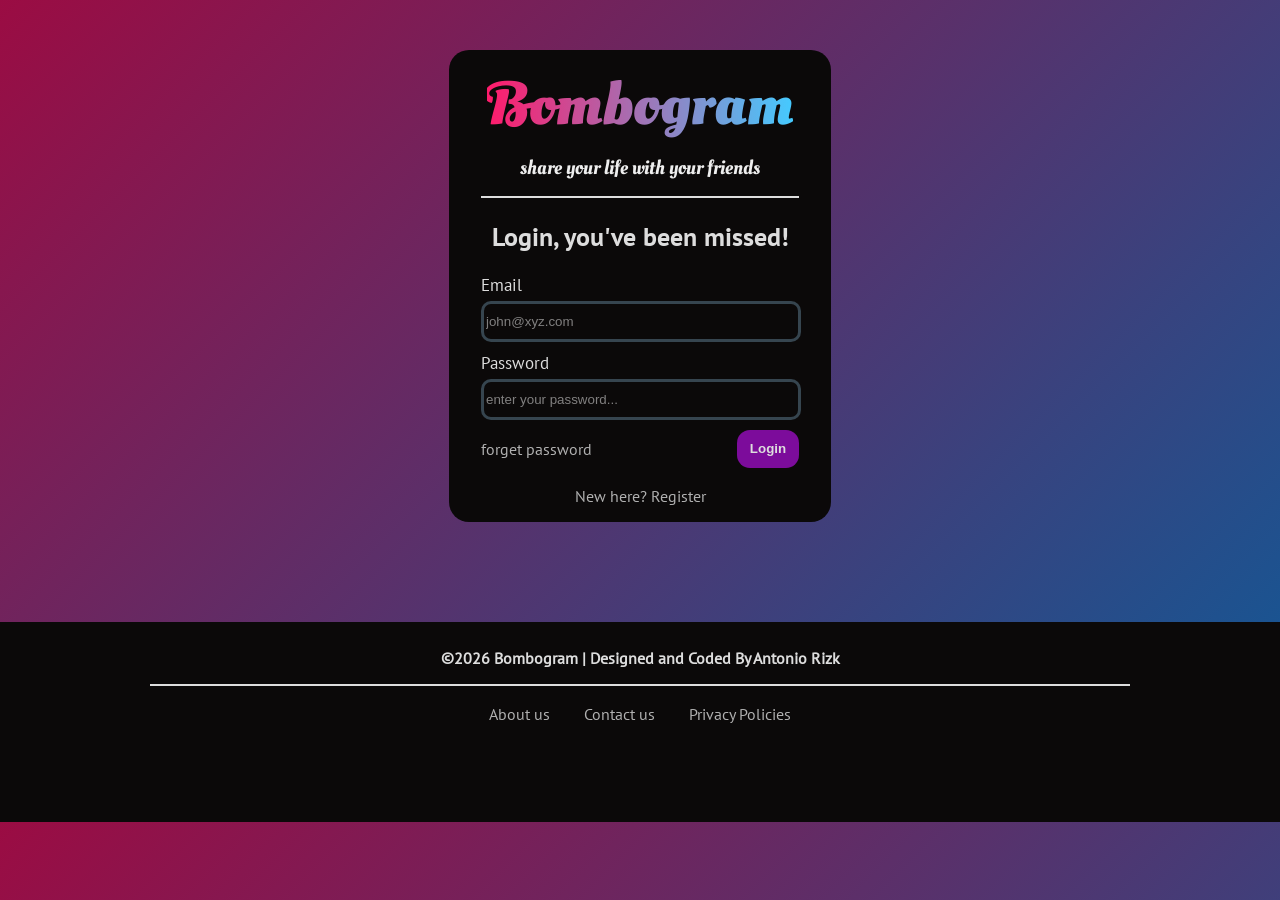
==== index.html @ b2bdd011 "hello all, i am back, i stopped a little for moving to another house. anyways this is part of bombog" ====
<!DOCTYPE html>
<html>
    <head>
        <meta charset="UTF-8">
        <meta name="viewport" content="width=device-width, initial-scale=1.0">
        <link rel="stylesheet" href="./styles/styles.css">
        <title>Bombogram</title>
    </head>
    <body>
        <div class="container">
            <div class="greetings">
                <div class="title">
                    <h1>Bombogram</h1>
                </div>
                <div class="bio-greetings">
                    <p>share your life with your friends</p>
                </div>

            </div>
            <hr class="barrier">
            <div>
                <div class="action-title">
                    <h2>Login, you've been missed!</h2>
                </div>
                <div class="form-container">
                    <form action="">
                    <div class="form-labels">
                        <label for="email">Email</label>
                    </div> 
                    <div class="form-input">
                        <input type="email" id="email" placeholder="john@xyz.com" required>
                    </div>    
                    
                    <div class="form-labels">
                        <label for="password">Password</label>
                    </div>
                    <div class="form-input">
                        <input type="password" id="password" placeholder="enter your password..." required>
                    </div>

                    <div class="login-utils">
                        <div class="form-anker">
                            <a href="pages/forgot-password.html">forget password</a>
                        </div>
                        <div class="form-button">
                            <input type="submit" value="Login">
                        </div>
                    </div>

                    <br>
                    <div class="go-to-register">
                        <div class="form-anker">
                            <a href="pages/register.html">New here? Register</a>
                        </div>
                    </div>

                </form>
                </div>

            </div>
        </div>

            <footer>
                <div class="footer-container">
                    <div class="copyright">
                        <p>&copy;2026 Bombogram | Designed and Coded By Antonio Rizk</p>
                    </div>
                    <div class="footer-urls">
                        <hr>
                        <ul>
                            <li><div class="form-anker"><a href="./pages/aboutus.html">About us</a></div></li>
                            <li><div class="form-anker"><a href="./pages/contactus.html">Contact us</a></div></li>
                            <li><div class="form-anker"><a href="./pages/privacyPolicies.html">Privacy Policies</a></div></li>
                        </ul>
                    </div>

                </div>

            </footer>
    </body>
</html>
---- styles/styles.css ----
@import url('fonts.css');
:root{
    overscroll-behavior: none;
}
body{
    background: linear-gradient(135deg, #9B0C43, #0D5B99);
    margin: 0;
    
}

.container {
    justify-content: center;
    border: none solid #808080;
    border-radius: 20px;
    padding: 0px;
    margin-top: 50px;
    margin-bottom: 100px;
    margin-left: auto;
    margin-right: auto;
    padding-left: 16px;
    padding-right: 16px;
    padding-bottom: 16px;
    padding-top:16px;
    width: 350px;
    background-color: #0B0909;
}

.greetings{
    display: grid;
    justify-content: center;
    align-items: center;
    gap: 0;
    /* border: 2px solid red; */
}

.title {
    display: flex;
    background: linear-gradient(90deg, #FF1B6B, #45CAFF );
    -webkit-background-clip: text;
    background-clip: text;
    -webkit-text-fill-color: transparent;
    font-family: "Oleo Bold";
    font-size: 30px;
    text-align: center;
    /* border: 2px solid #36454F; */
    line-height: 0;
}

.bio-greetings{
    white-space: nowrap;
    color: #EEEEEE;
    font-family: "Oleo Regular";
    font-size: 20px;
    /* border: 2px solid yellow; */
    text-align: center;
    padding: 0;
    margin: 0;
    line-height: 0;
    margin-top: 2px;
}

.barrier{
    margin-left: 16px;
    margin-right: 16px;
    border: 1px solid #DDDDDD;
}

.action-title{
    font-family: "PT bold";
    color: #DDDDDD;
    text-align: center;
    font-size: 17px;
    margin-left: 16px;
    margin-right: 16px;

}

.form-labels{
    font-family: "PT regular";
    /* line-height: 0; */
    color: #DDDDDD;
    font-size: 17px;
    margin-top:10px;

}

.form-container{
    margin-left: 16px;
    margin-right:16px;
}

.form-input > input {
    width: 310px;
    height: 33px;
    border: 3px solid #36454F;
    border-radius: 10px;
    outline: none;
    background-color: #0B0909;
    color: #DDDDDD;
    margin-top: 5px;
}

.form-input > input::placeholder{
    color:#F5F5F5;
    opacity: 0.5;
}

.form-input >input:focus{
    border: 3px solid #FF8FA4
    
}

.login-utils {
    display: flex;
    align-items: center;
    justify-content: space-between;
    margin-top: 10px;
}

.form-anker > a {
    color: #B0B0B0;
    font-family: "PT regular";
    font-size: 16px;
    text-decoration: none;
}

.form-anker > a:visited {
    text-decoration: none;
    color:  #B0B0B0;
    
}

.form-anker > a:hover{
    text-decoration: none;
    color: #FF8FA4;
}

.form-anker> a:active {
    text-decoration: none;
}

.form-button > input{
    width: 62px;
    height: 38px;
    outline: none;
    background: #7C0C9B;
    border: none;
    border-radius: 13px;
    color: #DDDDDD;
    font-weight: bold;
}

.form-button > input:hover{
    background-color: #400C9B;
    color: #b0b0b0;
}

.form-button > input:active{
    background-color: #0C139B;
    color: #6e6e6e;
}

.go-to-register{
    margin-top: 0;
    text-align: center;
    vertical-align: top;
}

.footer-container {
    background-color: #0B0909;
    color: #DDDDDD;
    font-family: "PT regular";
    height: 200px;
}

.copyright {
    text-align: center;
    padding-top: 10px;
    font-weight: bold;
    font-size: 16px;
}


.footer-urls > hr {
    border: 1px solid #DDDDDD;
    margin-left: 150px;
    margin-right: 150px;
    line-height: 0px;
   
}

.footer-urls > ul {
    text-align: center;
    overflow: hidden;
    margin: 0;
    padding: 0;
    padding-top: 10px;
    list-style: none;
}

.footer-urls > ul > li {
    display: inline-block;
    text-decoration: none;
    margin-left: 15px;
    margin-right: 15px;
    font-size: 16px;
}
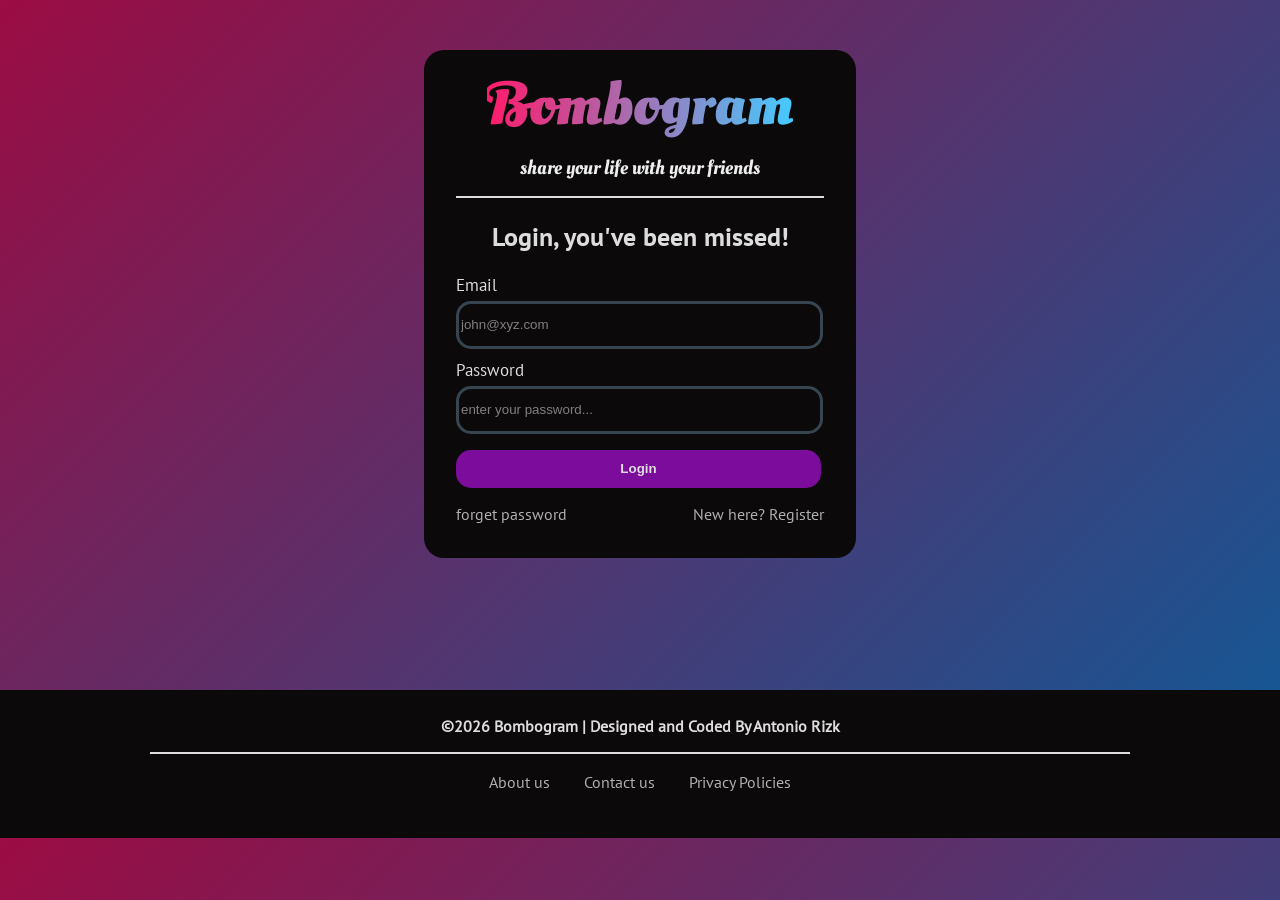
==== commit 72a75788: "updates some styles, better folder structure" ====
--- a/index.html
+++ b/index.html
@@ -3,6 +3,8 @@
     <head>
         <meta charset="UTF-8">
         <meta name="viewport" content="width=device-width, initial-scale=1.0">
+        <link rel="stylesheet" href="./styles/styles.footer.css">
+        <link rel="stylesheet" href="../styles/styles.anchor.css">
         <link rel="stylesheet" href="./styles/styles.css">
         <title>Bombogram</title>
     </head>
@@ -37,21 +39,21 @@
                     <div class="form-input">
                         <input type="password" id="password" placeholder="enter your password..." required>
                     </div>
-
-                    <div class="login-utils">
-                        <div class="form-anker">
-                            <a href="pages/forgot-password.html">forget password</a>
-                        </div>
                         <div class="form-button">
                             <input type="submit" value="Login">
+                        </div>
+                    <div class="useful-links">
+                        <div class="form-anchor">
+                            <a href="pages/forget-password.html">forget password</a>
+                        </div>
+                        <div class="form-anchor">
+                            <a href="pages/register.html">New here? Register</a>
                         </div>
                     </div>
 
                     <br>
                     <div class="go-to-register">
-                        <div class="form-anker">
-                            <a href="pages/register.html">New here? Register</a>
-                        </div>
+
                     </div>
 
                 </form>
@@ -68,9 +70,9 @@
                     <div class="footer-urls">
                         <hr>
                         <ul>
-                            <li><div class="form-anker"><a href="./pages/aboutus.html">About us</a></div></li>
-                            <li><div class="form-anker"><a href="./pages/contactus.html">Contact us</a></div></li>
-                            <li><div class="form-anker"><a href="./pages/privacyPolicies.html">Privacy Policies</a></div></li>
+                            <li><div class="form-anchor"><a href="./pages/aboutus.html">About us</a></div></li>
+                            <li><div class="form-anchor"><a href="./pages/contactus.html">Contact us</a></div></li>
+                            <li><div class="form-anchor"><a href="./pages/privacyPolicies.html">Privacy Policies</a></div></li>
                         </ul>
                     </div>
 
--- a/styles/styles.footer.css
+++ b/styles/styles.footer.css
@@ -0,0 +1,40 @@
+@import url('fonts.css');
+.footer-container {
+    background-color: #0B0909;
+    color: #DDDDDD;
+    font-family: "PT regular";
+    height: 148px;
+}
+
+.copyright {
+    text-align: center;
+    padding-top: 10px;
+    font-weight: bold;
+    font-size: 16px;
+}
+
+
+.footer-urls > hr {
+    border: 1px solid #DDDDDD;
+    margin-left: 150px;
+    margin-right: 150px;
+    line-height: 0px;
+   
+}
+
+.footer-urls > ul {
+    text-align: center;
+    overflow: hidden;
+    margin: 0;
+    padding: 0;
+    padding-top: 10px;
+    list-style: none;
+}
+
+.footer-urls > ul > li {
+    display: inline-block;
+    text-decoration: none;
+    margin-left: 15px;
+    margin-right: 15px;
+    font-size: 16px;
+}
--- a/styles/styles.anchor.css
+++ b/styles/styles.anchor.css
@@ -0,0 +1,23 @@
+@import url('fonts.css');
+
+.form-anchor > a {
+    color: #B0B0B0;
+    font-family: "PT regular";
+    font-size: 16px;
+    text-decoration: none;
+}
+
+.form-anchor > a:visited {
+    text-decoration: none;
+    color:  #B0B0B0;
+    
+}
+
+.form-anchor > a:hover{
+    text-decoration: none;
+    color: #8f0eb3;
+}
+
+.form-anchor> a:active {
+    text-decoration: none;
+}
--- a/styles/styles.css
+++ b/styles/styles.css
@@ -14,14 +14,14 @@
     border-radius: 20px;
     padding: 0px;
     margin-top: 50px;
-    margin-bottom: 100px;
+    margin-bottom: 132px;
     margin-left: auto;
     margin-right: auto;
     padding-left: 16px;
     padding-right: 16px;
     padding-bottom: 16px;
     padding-top:16px;
-    width: 350px;
+    width: 400px;
     background-color: #0B0909;
 }
 
@@ -90,10 +90,10 @@
 }
 
 .form-input > input {
-    width: 310px;
-    height: 33px;
+    width: 357px;
+    height: 40px;
     border: 3px solid #36454F;
-    border-radius: 10px;
+    border-radius: 15px;
     outline: none;
     background-color: #0B0909;
     color: #DDDDDD;
@@ -110,98 +110,43 @@
     
 }
 
-.login-utils {
-    display: flex;
-    align-items: center;
-    justify-content: space-between;
-    margin-top: 10px;
-}
 
-.form-anker > a {
-    color: #B0B0B0;
-    font-family: "PT regular";
-    font-size: 16px;
-    text-decoration: none;
-}
 
-.form-anker > a:visited {
-    text-decoration: none;
-    color:  #B0B0B0;
-    
-}
 
-.form-anker > a:hover{
-    text-decoration: none;
-    color: #FF8FA4;
-}
-
-.form-anker> a:active {
-    text-decoration: none;
-}
 
 .form-button > input{
-    width: 62px;
+    width: 365px;
     height: 38px;
     outline: none;
     background: #7C0C9B;
     border: none;
-    border-radius: 13px;
+    border-radius: 15px;
     color: #DDDDDD;
     font-weight: bold;
+    margin-top: 16px;
+    
 }
 
 .form-button > input:hover{
-    background-color: #400C9B;
+    background-color: #8f0eb3;
     color: #b0b0b0;
 }
 
 .form-button > input:active{
-    background-color: #0C139B;
+    background-color: #690a83;
     color: #6e6e6e;
 }
 
-.go-to-register{
+.useful-links {
+    display: flex;
+    align-items: center;
+    justify-content: space-between;
+    margin-top: 16px;
+}
+
+/* .go-to-register{
     margin-top: 0;
     text-align: center;
     vertical-align: top;
-}
+} */
 
-.footer-container {
-    background-color: #0B0909;
-    color: #DDDDDD;
-    font-family: "PT regular";
-    height: 200px;
-}
-
-.copyright {
-    text-align: center;
-    padding-top: 10px;
-    font-weight: bold;
-    font-size: 16px;
-}
-
-
-.footer-urls > hr {
-    border: 1px solid #DDDDDD;
-    margin-left: 150px;
-    margin-right: 150px;
-    line-height: 0px;
-   
-}
-
-.footer-urls > ul {
-    text-align: center;
-    overflow: hidden;
-    margin: 0;
-    padding: 0;
-    padding-top: 10px;
-    list-style: none;
-}
-
-.footer-urls > ul > li {
-    display: inline-block;
-    text-decoration: none;
-    margin-left: 15px;
-    margin-right: 15px;
-    font-size: 16px;
-}
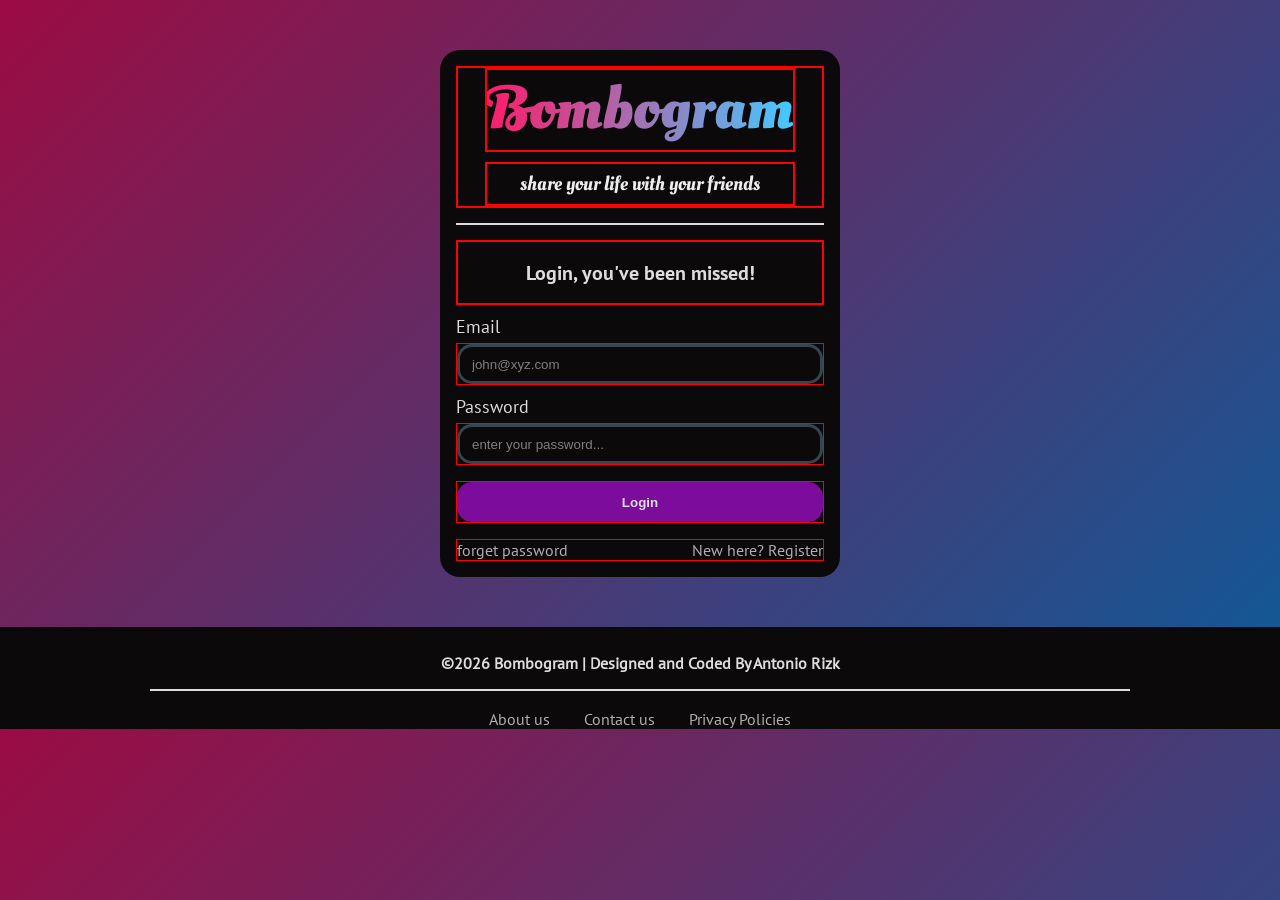
==== commit 2280c1d6: "FIX: - Pages are now comabtible with any screen size." ====
--- a/index.html
+++ b/index.html
@@ -4,7 +4,8 @@
         <meta charset="UTF-8">
         <meta name="viewport" content="width=device-width, initial-scale=1.0">
         <link rel="stylesheet" href="./styles/styles.footer.css">
-        <link rel="stylesheet" href="../styles/styles.anchor.css">
+        <link rel="stylesheet" href="./styles/styles.anchor.css">
+        <link rel="stylesheet" href="./styles/styles.label.css">
         <link rel="stylesheet" href="./styles/styles.css">
         <title>Bombogram</title>
     </head>
@@ -26,37 +27,33 @@
                 </div>
                 <div class="form-container">
                     <form action="">
-                    <div class="form-labels">
-                        <label for="email">Email</label>
-                    </div> 
-                    <div class="form-input">
-                        <input type="email" id="email" placeholder="john@xyz.com" required>
-                    </div>    
-                    
-                    <div class="form-labels">
-                        <label for="password">Password</label>
-                    </div>
-                    <div class="form-input">
-                        <input type="password" id="password" placeholder="enter your password..." required>
-                    </div>
-                        <div class="form-button">
-                            <input type="submit" value="Login">
+                        <div class="grp-label-inputs"></div>
+                        <div class="label">
+                            <label for="email">Email</label>
+                        </div> 
+                        <div class="form-input">
+                            <input type="email" id="email" placeholder="john@xyz.com" required>
+                        </div>    
+                        
+                        <div class="label">
+                            <label for="password">Password</label>
                         </div>
-                    <div class="useful-links">
-                        <div class="form-anchor">
-                            <a href="pages/forget-password.html">forget password</a>
+                        <div class="form-input">
+                            <input type="password" id="password" placeholder="enter your password..." required>
                         </div>
-                        <div class="form-anchor">
-                            <a href="pages/register.html">New here? Register</a>
+                            <div class="form-button">
+                                <input type="submit" value="Login">
+                            </div>
+                        <div class="useful-links">
+                            <div class="form-anchor">
+                                <a href="pages/forget-password.html">forget password</a>
+                            </div>
+                            <div class="form-anchor">
+                                <a href="pages/register.html">New here? Register</a>
+                            </div>
                         </div>
-                    </div>
 
-                    <br>
-                    <div class="go-to-register">
-
-                    </div>
-
-                </form>
+                    </form>
                 </div>
 
             </div>
@@ -70,9 +67,9 @@
                     <div class="footer-urls">
                         <hr>
                         <ul>
-                            <li><div class="form-anchor"><a href="./pages/aboutus.html">About us</a></div></li>
-                            <li><div class="form-anchor"><a href="./pages/contactus.html">Contact us</a></div></li>
-                            <li><div class="form-anchor"><a href="./pages/privacyPolicies.html">Privacy Policies</a></div></li>
+                            <li><div class="form-anchor"><a href="#">About us</a></div></li>
+                            <li><div class="form-anchor"><a href="#">Contact us</a></div></li>
+                            <li><div class="form-anchor"><a href="#">Privacy Policies</a></div></li>
                         </ul>
                     </div>
 
--- a/styles/styles.footer.css
+++ b/styles/styles.footer.css
@@ -3,7 +3,8 @@
     background-color: #0B0909;
     color: #DDDDDD;
     font-family: "PT regular";
-    height: 148px;
+    height: 100%;
+    max-height: 150px;
 }
 
 .copyright {
--- a/styles/styles.anchor.css
+++ b/styles/styles.anchor.css
@@ -3,7 +3,7 @@
 .form-anchor > a {
     color: #B0B0B0;
     font-family: "PT regular";
-    font-size: 16px;
+    font-size: clamp(6px,5vw,16px);
     text-decoration: none;
 }
 
--- a/styles/styles.label.css
+++ b/styles/styles.label.css
@@ -0,0 +1,10 @@
+@import url('fonts.css');
+
+.label{
+    font-family: "PT regular";
+    /* line-height: 0; */
+    color: #DDDDDD;
+    font-size: clamp(8px, 5vw, 18px);
+    margin-top:10px;
+
+}
--- a/styles/styles.css
+++ b/styles/styles.css
@@ -1,152 +1,138 @@
-@import url('fonts.css');
-:root{
-    overscroll-behavior: none;
+@import url("fonts.css");
+
+*,
+*::before,
+*::after {
+  box-sizing: border-box;
 }
-body{
-    background: linear-gradient(135deg, #9B0C43, #0D5B99);
-    margin: 0;
-    
+:root {
+  overscroll-behavior: none;
+}
+body {
+  background: linear-gradient(135deg, #9b0c43, #0d5b99);
+  width: 100%;
+  max-height: 100vh;
+  margin: 0;
+}
+.container {
+  display: flex;
+  flex-direction: column;
+  border: none;
+  border-radius: 20px;
+  margin-top: 50px;
+  margin-bottom: 50px;
+  margin-left: auto;
+  margin-right: auto;
+  padding-left: 16px;
+  padding-right: 16px;
+  padding-bottom: 16px;
+  padding-top: 16px;
+  /* width: clamp(20%, 100%, 100%); */
+  width: 100%;
+  max-width: 400px;
+  height: auto;
+  background-color: #0b0909;
 }
 
-.container {
-    justify-content: center;
-    border: none solid #808080;
-    border-radius: 20px;
-    padding: 0px;
-    margin-top: 50px;
-    margin-bottom: 132px;
-    margin-left: auto;
-    margin-right: auto;
-    padding-left: 16px;
-    padding-right: 16px;
-    padding-bottom: 16px;
-    padding-top:16px;
-    width: 400px;
-    background-color: #0B0909;
-}
-
-.greetings{
-    display: grid;
-    justify-content: center;
-    align-items: center;
-    gap: 0;
-    /* border: 2px solid red; */
+.greetings {
+  display: grid;
+  justify-content: center;
+  gap: 10px;
+  border: 2px solid red;
 }
 
 .title {
-    display: flex;
-    background: linear-gradient(90deg, #FF1B6B, #45CAFF );
-    -webkit-background-clip: text;
-    background-clip: text;
-    -webkit-text-fill-color: transparent;
-    font-family: "Oleo Bold";
-    font-size: 30px;
-    text-align: center;
-    /* border: 2px solid #36454F; */
-    line-height: 0;
+  display: inline-block;
+  background: linear-gradient(90deg, #ff1b6b, #45caff);
+  -webkit-background-clip: text;
+  background-clip: text;
+  -webkit-text-fill-color: transparent;
+  font-family: "Oleo Bold";
+  font-size: clamp(20px, 5vw, 30px);
+  border: 2px solid #ff0000;
+  line-height: 0;
+  margin: 0 auto;
 }
 
-.bio-greetings{
-    white-space: nowrap;
-    color: #EEEEEE;
-    font-family: "Oleo Regular";
-    font-size: 20px;
-    /* border: 2px solid yellow; */
-    text-align: center;
-    padding: 0;
-    margin: 0;
-    line-height: 0;
-    margin-top: 2px;
+.bio-greetings {
+  color: #eeeeee;
+  font-family: "Oleo Regular";
+  font-size: clamp(10px, 5vw, 20px);
+  border: 2px solid red;
+  text-align: center;
+  line-height: 0;
 }
 
-.barrier{
-    margin-left: 16px;
-    margin-right: 16px;
-    border: 1px solid #DDDDDD;
+.barrier {
+  width: 100%;
+  border: none;
+  margin: 15px auto;
+  border: 1px solid #dddddd;
+}
+.action-title {
+  font-family: "PT bold";
+  color: #dddddd;
+  text-align: center;
+  font-size: clamp(10px, 85%, 20px);
+  border: 2px solid red;
 }
 
-.action-title{
-    font-family: "PT bold";
-    color: #DDDDDD;
-    text-align: center;
-    font-size: 17px;
-    margin-left: 16px;
-    margin-right: 16px;
-
+.form-container {
+  width: 100%;
 }
 
-.form-labels{
-    font-family: "PT regular";
-    /* line-height: 0; */
-    color: #DDDDDD;
-    font-size: 17px;
-    margin-top:10px;
-
+.form-input {
+  border: 1px solid#ff0000;
+  margin-top: 5px;
 }
-
-.form-container{
-    margin-left: 16px;
-    margin-right:16px;
+.form-input > input {
+  width: 100%;
+  height: 40px;
+  border: 3px solid #36454f;
+  border-radius: 15px;
+  outline: none;
+  background-color: #0b0909;
+  color: #dddddd;
+  padding: 0 12px;
+  box-sizing: border-box;
 }
-
-.form-input > input {
-    width: 357px;
-    height: 40px;
-    border: 3px solid #36454F;
-    border-radius: 15px;
-    outline: none;
-    background-color: #0B0909;
-    color: #DDDDDD;
-    margin-top: 5px;
+.form-input > input::placeholder {
+  color: #f5f5f5;
+  opacity: 0.5;
 }
-
-.form-input > input::placeholder{
-    color:#F5F5F5;
-    opacity: 0.5;
+.form-input > input:focus {
+  border: 3px solid #ff8fa4;
 }
-
-.form-input >input:focus{
-    border: 3px solid #FF8FA4
-    
+.form-button {
+  border: 1px solid#ff0000;
+  margin-top: 16px;
+  text-align: center;
+  width: 100%;
 }
-
-
-
-
-
-.form-button > input{
-    width: 365px;
-    height: 38px;
-    outline: none;
-    background: #7C0C9B;
-    border: none;
-    border-radius: 15px;
-    color: #DDDDDD;
-    font-weight: bold;
-    margin-top: 16px;
-    
+.form-button > input {
+  width: 100%;
+  height: 40px;
+  background: #7c0c9b;
+  border: none;
+  border-radius: 15px;
+  color: #dddddd;
+  font-weight: bold;
+  cursor: pointer;
 }
-
-.form-button > input:hover{
-    background-color: #8f0eb3;
-    color: #b0b0b0;
+.form-button > input:hover {
+  background-color: #8f0eb3;
+  color: #b0b0b0;
 }
-
-.form-button > input:active{
-    background-color: #690a83;
-    color: #6e6e6e;
+.form-button > input:active {
+  background-color: #690a83;
+  color: #6e6e6e;
 }
-
 .useful-links {
-    display: flex;
-    align-items: center;
-    justify-content: space-between;
-    margin-top: 16px;
+  display: flex;
+  align-items: center;
+  justify-content: space-between;
+  margin-top: 16px;
+  margin-bottom: 0px;
+  width: 100%;
+  border: 1px solid#ff0000;
 }
-
-/* .go-to-register{
-    margin-top: 0;
-    text-align: center;
-    vertical-align: top;
-} */
-
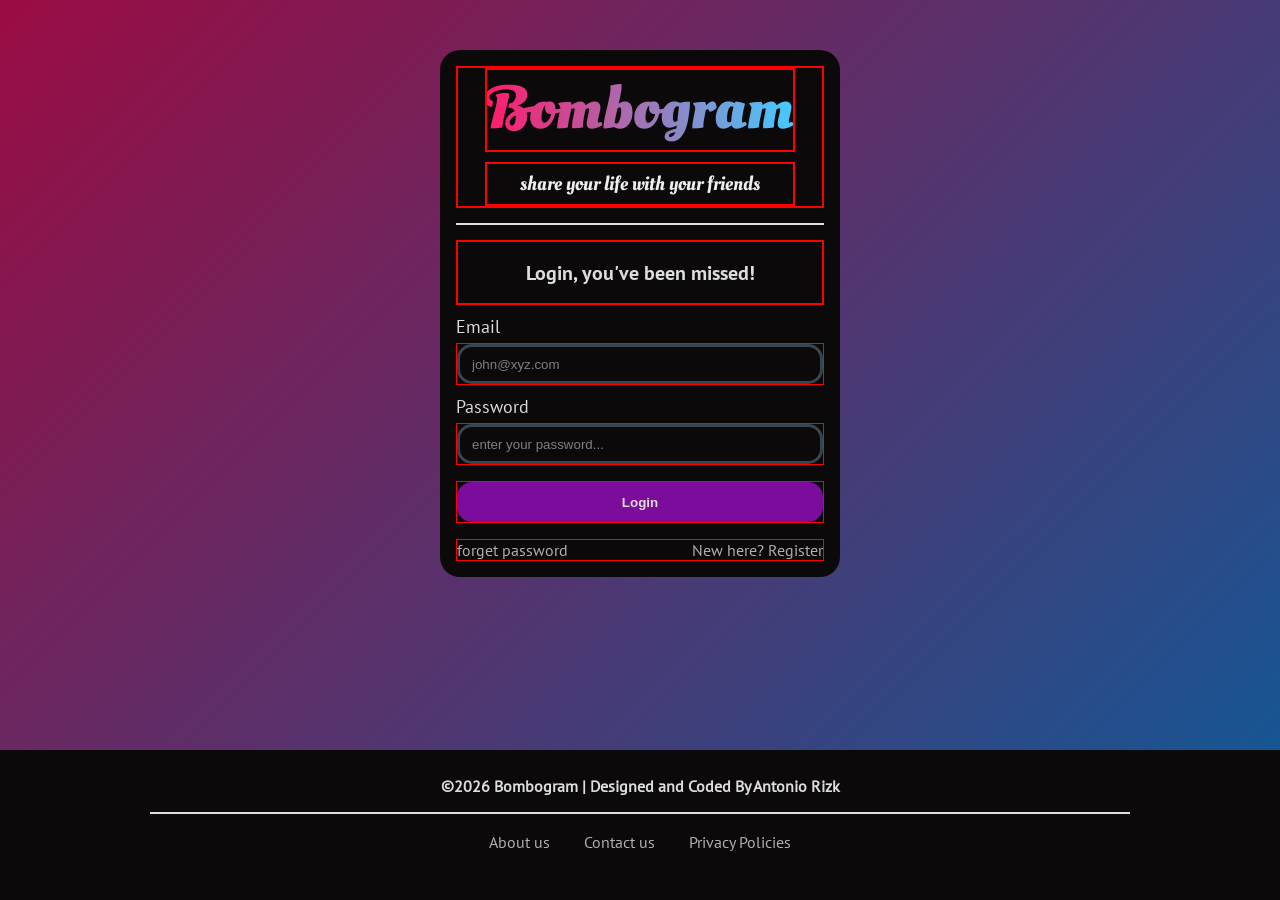
==== commit c1e66096: "UPDATE: Enhanced folder structur" ====
--- a/index.html
+++ b/index.html
@@ -3,9 +3,11 @@
     <head>
         <meta charset="UTF-8">
         <meta name="viewport" content="width=device-width, initial-scale=1.0">
-        <link rel="stylesheet" href="./styles/styles.footer.css">
-        <link rel="stylesheet" href="./styles/styles.anchor.css">
-        <link rel="stylesheet" href="./styles/styles.label.css">
+        <link rel="stylesheet" href="./styles/footer/styles.footer.css">
+        <link rel="stylesheet" href="./styles/anchor/styles.anchor.css">
+        <link rel="stylesheet" href="./styles/label/styles.label.css">
+        <link rel="stylesheet" href="./styles/button/styles.button.css">
+        <link rel="stylesheet" href="./styles/input/styles.input.css" />
         <link rel="stylesheet" href="./styles/styles.css">
         <title>Bombogram</title>
     </head>
@@ -28,20 +30,24 @@
                 <div class="form-container">
                     <form action="">
                         <div class="grp-label-inputs"></div>
-                        <div class="label">
-                            <label for="email">Email</label>
-                        </div> 
-                        <div class="form-input">
-                            <input type="email" id="email" placeholder="john@xyz.com" required>
-                        </div>    
-                        
-                        <div class="label">
-                            <label for="password">Password</label>
+                        <div class="label-input-container">
+                            <div class="label">
+                                <label for="email">Email</label>
+                            </div> 
+                            <div class="input">
+                                <input type="email" id="email" placeholder="john@xyz.com" required>
+                            </div>   
                         </div>
-                        <div class="form-input">
-                            <input type="password" id="password" placeholder="enter your password..." required>
+ 
+                        <div class="label-input-container">
+                            <div class="label">
+                                <label for="password">Password</label>
+                            </div>
+                            <div class="input">
+                                <input type="password" id="password" placeholder="enter your password..." required>
+                            </div>
                         </div>
-                            <div class="form-button">
+                            <div class="button">
                                 <input type="submit" value="Login">
                             </div>
                         <div class="useful-links">
--- a/styles/footer/styles.footer.css
+++ b/styles/footer/styles.footer.css
@@ -0,0 +1,42 @@
+@import url('../fonts/fonts.css');
+@import url("../styles.css");
+.footer-container {
+  background-color: #0b0909;
+  color: #dddddd;
+  font-family: "PT regular";
+  height: 150px;
+  width: 100%;
+  margin-top: 50px;
+  flex-shrink: 0;
+}
+
+.copyright {
+  text-align: center;
+  padding-top: 10px;
+  font-weight: bold;
+  font-size: 16px;
+}
+
+.footer-urls > hr {
+  border: 1px solid #dddddd;
+  margin-left: 150px;
+  margin-right: 150px;
+  line-height: 0px;
+}
+
+.footer-urls > ul {
+  text-align: center;
+  overflow: hidden;
+  margin: 0;
+  padding: 0;
+  padding-top: 10px;
+  list-style: none;
+}
+
+.footer-urls > ul > li {
+  display: inline-block;
+  text-decoration: none;
+  margin-left: 15px;
+  margin-right: 15px;
+  font-size: 16px;
+}
--- a/styles/anchor/styles.anchor.css
+++ b/styles/anchor/styles.anchor.css
@@ -0,0 +1,23 @@
+@import url('../fonts/fonts.css');
+
+.form-anchor > a {
+    color: #B0B0B0;
+    font-family: "PT regular";
+    font-size: clamp(6px,5vw,16px);
+    text-decoration: none;
+}
+
+.form-anchor > a:visited {
+    text-decoration: none;
+    color:  #B0B0B0;
+    
+}
+
+.form-anchor > a:hover{
+    text-decoration: none;
+    color: #8f0eb3;
+}
+
+.form-anchor> a:active {
+    text-decoration: none;
+}
--- a/styles/label/styles.label.css
+++ b/styles/label/styles.label.css
@@ -0,0 +1,9 @@
+@import url("../fonts/fonts.css");
+
+.label{
+    font-family: "PT regular";
+    /* line-height: 0; */
+    color: #DDDDDD;
+    font-size: clamp(8px, 5vw, 18px);
+    margin-top:10px;
+}
--- a/styles/button/styles.button.css
+++ b/styles/button/styles.button.css
@@ -0,0 +1,27 @@
+.button {
+  border: 1px solid#ff0000;
+  margin-top: 16px;
+  text-align: center;
+  width: 100%;
+}
+
+.button > input {
+  width: 100%;
+  height: 40px;
+  background: #7c0c9b;
+  border: none;
+  border-radius: 15px;
+  color: #dddddd;
+  font-weight: bold;
+  cursor: pointer;
+}
+
+.button > input:hover {
+  background-color: #8f0eb3;
+  color: #b0b0b0;
+}
+
+.button > input:active {
+  background-color: #690a83;
+  color: #6e6e6e;
+}
--- a/styles/input/styles.input.css
+++ b/styles/input/styles.input.css
@@ -0,0 +1,23 @@
+.input {
+  border: 1px solid#ff0000;
+  margin-top: 5px;
+}
+.input > input {
+  width: 100%;
+  height: 40px;
+  border: 3px solid #36454f;
+  border-radius: 15px;
+  outline: none;
+  background-color: #0b0909;
+  color: #dddddd;
+  padding: 0 12px;
+  box-sizing: border-box;
+}
+
+.input > input::placeholder {
+  color: #f5f5f5;
+  opacity: 0.5;
+}
+.input > input:focus {
+  border: 3px solid #ff8fa4;
+}
--- a/styles/styles.css
+++ b/styles/styles.css
@@ -1,4 +1,4 @@
-@import url("fonts.css");
+@import url("./fonts/fonts.css");
 
 *,
 *::before,
@@ -8,19 +8,23 @@
 :root {
   overscroll-behavior: none;
 }
+
 body {
   background: linear-gradient(135deg, #9b0c43, #0d5b99);
   width: 100%;
-  max-height: 100vh;
+  min-height: 100vh;
   margin: 0;
+  display: flex;
+  flex-direction: column;
 }
+
 .container {
   display: flex;
   flex-direction: column;
   border: none;
   border-radius: 20px;
   margin-top: 50px;
-  margin-bottom: 50px;
+  margin-bottom: auto;
   margin-left: auto;
   margin-right: auto;
   padding-left: 16px;
@@ -81,52 +85,13 @@
   width: 100%;
 }
 
-.form-input {
-  border: 1px solid#ff0000;
-  margin-top: 5px;
+.label-input-container {
+  display: flex;
+  flex-direction: column;
 }
-.form-input > input {
-  width: 100%;
-  height: 40px;
-  border: 3px solid #36454f;
-  border-radius: 15px;
-  outline: none;
-  background-color: #0b0909;
-  color: #dddddd;
-  padding: 0 12px;
-  box-sizing: border-box;
-}
-.form-input > input::placeholder {
-  color: #f5f5f5;
-  opacity: 0.5;
-}
-.form-input > input:focus {
-  border: 3px solid #ff8fa4;
-}
-.form-button {
-  border: 1px solid#ff0000;
-  margin-top: 16px;
-  text-align: center;
-  width: 100%;
-}
-.form-button > input {
-  width: 100%;
-  height: 40px;
-  background: #7c0c9b;
-  border: none;
-  border-radius: 15px;
-  color: #dddddd;
-  font-weight: bold;
-  cursor: pointer;
-}
-.form-button > input:hover {
-  background-color: #8f0eb3;
-  color: #b0b0b0;
-}
-.form-button > input:active {
-  background-color: #690a83;
-  color: #6e6e6e;
-}
+
+
+
 .useful-links {
   display: flex;
   align-items: center;
